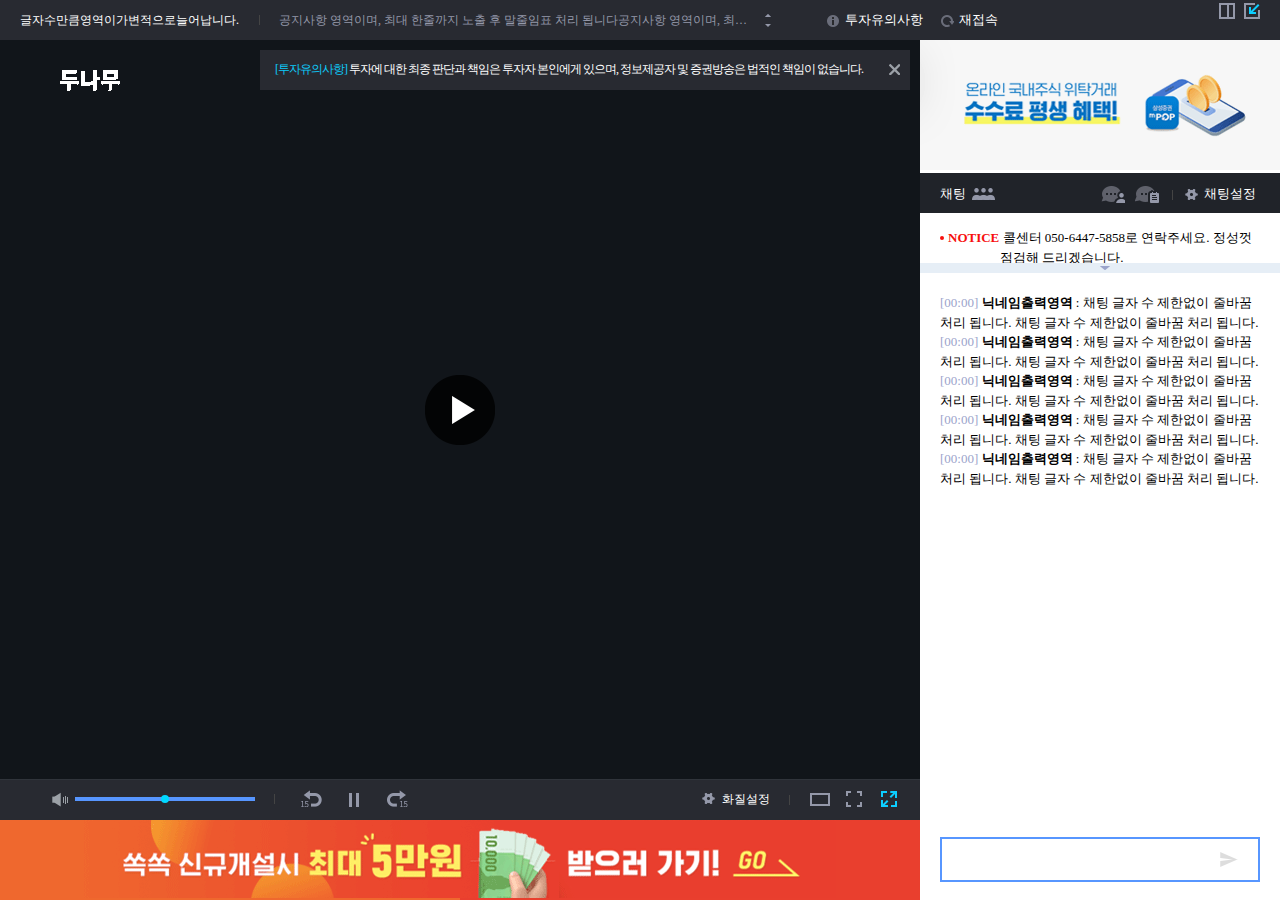
==== user/index.html @ 4ba5547e "Initial commit" ====
<!DOCTYPE html>
<html lang="en">
<head>
  <meta charset="UTF-8">
  <meta http-equiv="X-UA-Compatible" content="IE=edge">
  <meta name="viewport" content="width=device-width, initial-scale=1.0">
  <title>USER</title>
  <link rel="stylesheet" href="./main.css">
</head>
<body>
  <div class="wrapper">
    <div class="header">
      <div class="service_name">글자수만큼영역이가변적으로늘어납니다.</div>
      <div class="notice">공지사항 영역이며, 최대 한줄까지 노출 후 말줄임표 처리 됩니다공지사항 영역이며, 최대 한줄까지 노출 후 말줄임표 처리 됩니다공지사항 영역이며, 최대 한줄까지 노출 후 말줄임표 처리 됩니다.<button class="notice_btn"><span>공지사항 버튼</span></button></div>
      <div class="btn_wrap">
        <button class="invest_notice_btn">투자유의사항</button>
        <button class="reconnect_btn">재접속</button>
      </div>
      <div class="btn_wrap">
        <button class="toggle_btn conversionBtn"><span>toggle버튼</span></button>
        <button class="seperate_btn conversionBtn"><span>분리버튼</span></button>
      </div>
    </div>
    <div class="main">
      <div class="share_wrapper">
        <div class="video_box">
          <div class="invest_notice_box">
            <span>[투자유의사항]</span> 투자에 대한 최종 판단과 책임은 투자자 본인에게 있으며, 정보제공자 및 증권방송은 법적인 책임이 없습니다.
            <button><span>투자유의사항 닫기버튼</span></button>
          </div>
          <img src="/images/logo.gif" alt="로고" class="logo">
          <button class="play_btn"><span>재생 버튼</span></button>
        </div>
        <div class="tool_box">
          <div class="volume">
            <button class="volume_btn conversionBtn"><span>음소거 on/off 버튼</span></button>
            <div class="volume_control">
              <input type="range" max="100" value="50">
            </div>
          </div>
          <div class="time_control">
            <button class="rewind_btn"><span>15초 되감기 버튼</span></button>
            <button class="pause_btn"><span>일시정지 버튼</span></button>
            <button class="fast_forward_btn"><span>15초 빨리감기 버튼</span></button>

          </div>
          <div class="picture_qual">
            <button class="picture_qual_btn conversionBtn">화질설정</button>
            <div class="picture_qual_choice">
              <dl>
                <dt>화질설정</dt>
                <dd>
                  <ul>
                    <li><input type="radio" name="pictureQual"><label>720p</label></li>
                    <li><input type="radio" name="pictureQual"><label>480p</label></li>
                    <li><input type="radio" name="pictureQual"><label>360p</label></li>
                    <li><input type="radio" name="pictureQual"><label>240p</label></li>
                    <li><input type="radio" name="pictureQual" checked><label>auto</label></li>
                  </ul>
                </dd>
              </dl>
            </div>
            <button class="screen_mode conversionBtn"></button>
            <button class="full_mode conversionBtn"></button>
            <button class="broad_size_change on conversionBtn"></button>
          </div>
        </div>
        <div class="footer">
          <a href="www.naver.com" class="banner"><img src="/images/img_user_bnr.png" alt="쏙쏙 신규개설시 최대 5만원 -> 받으러 가기 GO"></a>
        </div>
      </div>
      <div class="chat_box">
        <div class="chat_banner">
          <a href="www.naver.com" class=""><img src="/images/img_profile_bnr.png" alt="쏙쏙 신규개설시 최대 5만원 -> 받으러 가기 GO"></a>
        </div>
        <div class="chat_tool_box">
          <button class="user_list_btn conversionBtn">채팅</button>
          <button class="chat_target_btn"><span>전체 채팅 on/off</span></button>
          <button class="chat_view_btn"><span>전체 채팅 보기</span></button>
          <button class="chat_setting_btn">채팅설정</button>
        </div>
        <div class="host_notice_area">
          <ul>
            <li>
              <span>NOTICE</span> 콜센터 050-6447-5858로 연락주세요. 정성껏 점검해 드리겠습니다.
            </li>
          </ul>
          <button class="host_notice_btn"><span>공지사항 버튼</span></button>
        </div>
        <div class="user_chat_area">
          <div class="chat_txt_area">
            <ul>
              <li><span>[00:00]</span> <em>닉네임출력영역</em> : 채팅 글자 수 제한없이 줄바꿈 처리 됩니다. 채팅 글자 수 제한없이 줄바꿈 처리 됩니다. </li>
              <li><span>[00:00]</span> <em>닉네임출력영역</em> : 채팅 글자 수 제한없이 줄바꿈 처리 됩니다. 채팅 글자 수 제한없이 줄바꿈 처리 됩니다. </li>
              <li><span>[00:00]</span> <em>닉네임출력영역</em> : 채팅 글자 수 제한없이 줄바꿈 처리 됩니다. 채팅 글자 수 제한없이 줄바꿈 처리 됩니다. </li>
              <li><span>[00:00]</span> <em>닉네임출력영역</em> : 채팅 글자 수 제한없이 줄바꿈 처리 됩니다. 채팅 글자 수 제한없이 줄바꿈 처리 됩니다. </li>
              <li><span>[00:00]</span> <em>닉네임출력영역</em> : 채팅 글자 수 제한없이 줄바꿈 처리 됩니다. 채팅 글자 수 제한없이 줄바꿈 처리 됩니다. </li>

            </ul>
          </div>
          <div class="chat_input_area">
            <input type="text" class="chat_input">
            <button class="input_enter_btn"></button>
          </div>
        </div>
      </div>
    </div>
  </div>
</body>
</html>

<script src="index.js"></script>
---- user/main.css ----
@import "reset.css";

.wrapper {
  background-color: #11151a;
  height: 100%;
  min-width: 1200px;
  display: flex;
  flex-direction: column;
  overflow: hidden;
}

.header {
  background-color: #282a31;
  font-size: 12px;
  height: 40px;
  color: #fff;
  display: grid;
  grid-template-columns: max-content 517px 1fr 1fr;
  grid-auto-rows: 40px;
}

.header>div {
  line-height: 40px;
}

.header>.service_name {
  padding: 0 20px;
  position: relative;
}

.header>.service_name:after {
  content: '';
  position: absolute;
  top: 15px;
  width: 1px;
  height: 10px;
  background-color: #444;
  right: -1px;
}

.header>.notice {
  padding: 0 20px;
  overflow: hidden;
  text-overflow: ellipsis;
  white-space: nowrap;
  color: #9498a9;
  position: relative;
}

.header>.notice .notice_btn {
  position: absolute;
  width: 6px;
  height: 14px;
  background: url(/images/bg_comm_set.png) no-repeat;
  background-size: 400px;
  background-position: 0px 0px;
  right: 5px;
  top: 14px;
}

.header>.btn_wrap {
  text-align: right;
}

.header>.btn_wrap button {
  color: #fff;
}

.header>.btn_wrap .invest_notice_btn {
  position: relative;
  padding-right: 43px;
}

.header>.btn_wrap .invest_notice_btn:before {
  content: '';
  position: absolute;
  width: 13px;
  height: 13px;
  background: url(/images/bg_comm_set.png) no-repeat;
  background-size: 400px;
  background-position: -20px 0px;
  left: -18px;
  top: 4px;
}

.invest_notice_box {
  position: absolute;
  width: 650px;
  height: 40px;
  color: #fff;
  background-color: #282a31;
  font-size: 12px;
  letter-spacing: -1px;
  text-align: left;
  padding: 13px 0 0 15px;
  right: 10px;
  /* padding-top: 43px; */
  top: 10px;
  box-sizing: border-box;
  letter-spacing: -1px;
}

.invest_notice_box span {
  color: #0dcbfa;
}

.invest_notice_box button {
  position: absolute;
  width: 11px;
  height: 11px;
  background: url(/images/bg_comm_set.png) no-repeat;
  background-size: 400px;
  background-position: -201px -291px;
  top: 14px;
  right: 10px;
}

.header>.btn_wrap .reconnect_btn {
  position: relative;
  padding-right: 20px;
  right: 10px;
}

.header>.btn_wrap .reconnect_btn:before {
  content: '';
  position: absolute;
  width: 13px;
  height: 13px;
  background: url(/images/bg_comm_set.png) no-repeat;
  background-size: 400px;
  background-position: -40px 0px;
  left: -18px;
  top: 4px;
}

.header>.btn_wrap .toggle_btn {
  position: relative;
  width: 16px;
  height: 16px;
  right: 6px;
  top: -5px;
}

.header>.btn_wrap .toggle_btn:before {
  content: '';
  position: absolute;
  width: 16px;
  height: 16px;
  background: url(/images/bg_comm_set.png) no-repeat;
  background-size: 400px;
  background-position: 0px -110px;
  left: 0px;
  top: 0px;
}

.header>.btn_wrap .toggle_btn.on:before {
  background-position: 0px -130px;
}


.header>.btn_wrap .seperate_btn {
  position: relative;
  padding-right: 36px;
  width: 16px;
  height: 16px;
  top: -5px;
}

.header>.btn_wrap .seperate_btn:before {
  content: '';
  position: absolute;
  width: 16px;
  height: 16px;
  background: url(/images/bg_comm_set.png) no-repeat;
  background-size: 400px;
  background-position: -20px -110px;
  left: 0px;
  top: 0px;
}

.header>.btn_wrap .seperate_btn.on:before {
  background-position: -20px -130px;
}

.video_box {
  position: relative;
}

.video_box .logo {
  margin-left: 60px;
  margin-top: 30px;
}

.video_box button.play_btn {
  width: 70px;
  height: 70px;
  background: url(/images/bg_comm_set.png) no-repeat;
  background-size: 400px;
  background-position: -1px -171px;
  position: absolute;
  top: 50%;
  left: 50%;
  transform: translate(-35px, -35px);
}

.main {
  flex-grow: 1;
  display: flex;
}

.main .share_wrapper {
  display: flex;
  flex-grow: 1;
  flex-direction: column;
}

.main .share_wrapper .video_box {
  flex-grow: 1;
}

.main .tool_box {
  height: 41px;
  background-color: #282a31;
  border-top: 1px solid #30343b;
  box-sizing: border-box;
  display: grid;
  grid-template-columns: 230px 1fr 1fr;
  padding-top: 8px;
  padding-left: 45px;
}

.main .tool_box .volume {
  position: relative;
  padding: 2px 5px 5px;
}

.main .tool_box .volume:after {
  content: '';
  position: absolute;
  width: 1px;
  height: 10px;
  background-color: #444;
  right: 0;
  top: 6px;
}

.main .tool_box .volume .volume_btn {
  position: absolute;
  width: 19px;
  height: 20px;
  background: url(/images/bg_comm_set.png) no-repeat;
  background-size: 400px;
  background-position: -198px -107px;
}

.main .tool_box .volume .volume_btn.on {
  background-position: -198px -127px;

}

.main .tool_box .volume .volume_control input[type="range"] {
  -webkit-appearance: none;
  margin-left: 25px;
  width: 180px;
  height: 4px;
  /* outline: none; */
  position: absolute;
  top: 7px;
  cursor: pointer;
  border-radius: 0;
  background-color: #5796ff;
}

.main .tool_box .volume .volume_control input[type="range"]:focus {
  outline: none;
}

.main .tool_box .volume .volume_control input[type="range"]::-webkit-slider-runnable-track {
  width: 100%;
  height: 4px;
}

.main .tool_box .volume .volume_control input[type="range"]::-webkit-slider-thumb {
  -webkit-appearance: none;
  cursor: pointer;
  position: relative;
  background-color: #00d8ff;
  width: 8px;
  height: 8px;
  border-radius: 50%;
  margin-top: -2px;
}

.main .tool_box .volume .volume_control input[type="range"]::-moz-slider-runnable-track {
  width: 100%;
  height: 4px;
}

.main .tool_box .volume .volume_control input[type="range"]::-moz-range-thumb {
  -moz-appearance: none;
  cursor: pointer;
  position: relative;
  background-color: #00d8ff;
  width: 8px;
  height: 8px;
  border-radius: 50%;
  margin-top: -2px;
}


.main .tool_box .time_control {
  padding-left: 26px;
  padding-top: 2px;

}

.main .tool_box .time_control .rewind_btn {
  width: 21px;
  height: 17px;
  background: url(/images/bg_comm_set.png) no-repeat;
  background-size: 400px;
  background-position: -71px -30px;
}

.main .tool_box .time_control .pause_btn {
  width: 10px;
  height: 16px;
  background: url(/images/bg_comm_set.png) no-repeat;
  background-size: 400px;
  background-position: -101px -30px;
  margin-left: 23px;
}

.main .tool_box .time_control .fast_forward_btn {
  width: 21px;
  height: 17px;
  background: url(/images/bg_comm_set.png) no-repeat;
  background-size: 400px;
  background-position: -121px -30px;
  margin-left: 24px;
}


.main .tool_box .picture_qual {
  position: relative;
}

.main .tool_box .picture_qual .picture_qual_btn {
  position: absolute;
  width: 48px;
  height: 12px;
  font-size: 12px;
  color: #fff;
  right: 150px;
  top: 3px;
}

.main .tool_box .picture_qual .picture_qual_btn:before {
  content: '';
  position: absolute;
  background: url(/images/bg_comm_set.png) no-repeat;
  background-size: 400px;
  background-position: -60px 0px;
  width: 13px;
  height: 11px;
  left: -20px;
  top: 2px;
}

.main .tool_box .picture_qual .picture_qual_btn:after {
  content: '';
  position: absolute;
  width: 1px;
  height: 10px;
  background-color: #444;
  right: -20px;
  top: 4px;
}

.main .tool_box .picture_qual .picture_qual_choice {
  position: absolute;
  display: none;
}

.main .tool_box .picture_qual .picture_qual_btn.on+.picture_qual_choice {
  display: block;
  width: 110px;
  height: 184px;
  background-color: #282a31;
  bottom: 50px;
  right: 150px;
}

.main .tool_box .picture_qual .picture_qual_choice {
  color: #fff;
  font-size: 13px;
  padding: 20px;
  box-sizing: border-box;
}

.main .tool_box .picture_qual .picture_qual_choice dl dt {
  font-weight: bold;
}

.main .tool_box .picture_qual .picture_qual_choice dl dd ul {
  padding-top: 20px;
}

.main .tool_box .picture_qual .picture_qual_choice dl dd ul li {
  position: relative;
  padding-top: 10px;
}

.main .tool_box .picture_qual .picture_qual_choice dl dd ul li:first-child {
  padding-top: 0;
}

.main .tool_box .picture_qual .picture_qual_choice dl dd ul li input {
  margin: 0;
  appearance: none;
  width: 14px;
  height: 14px;
  background: url(/images/bg_comm_set.png) no-repeat;
  background-size: 400px;
  background-position: -140px -110px;
  cursor: pointer;
}

.main .tool_box .picture_qual .picture_qual_choice dl dd ul li input:checked {
  background-position-y: -130px;
}

.main .tool_box .picture_qual .picture_qual_choice dl dd ul li label {
  position: absolute;
  margin-left: 5px;
  top: 10px;
}

.main .tool_box .picture_qual .picture_qual_choice dl dd ul li:first-child label {
  top: 0;
}

.main .tool_box .picture_qual .screen_mode {
  position: absolute;
  width: 20px;
  height: 13px;
  background: url(/images/bg_comm_set.png) no-repeat;
  background-size: 400px;
  background-position: -50px -112px;
  right: 90px;
  top: 5px;
}

.main .tool_box .picture_qual .screen_mode.on {
  background-position-y: -132px;

}

.main .tool_box .picture_qual .full_mode {
  position: absolute;
  width: 16px;
  height: 16px;
  background: url(/images/bg_comm_set.png) no-repeat;
  background-size: 400px;
  background-position: -80px -110px;
  right: 58px;
  top: 3px
}

.main .tool_box .picture_qual .full_mode.on {
  background-position-y: -130px;
}

.main .tool_box .picture_qual .broad_size_change {
  position: absolute;
  width: 16px;
  height: 16px;
  background: url(/images/bg_comm_set.png) no-repeat;
  background-size: 400px;
  background-position: -110px -110px;
  right: 23px;
  top: 3px
}

.main .tool_box .picture_qual .broad_size_change.on {
  background-position-y: -130px;
}

.footer {
  /* background-color: #e93f2e; */
  background: linear-gradient(to right, #ef682e 50%, #e93f2e 50%);
  height: 80px;
  text-align: center;
}

.chat_box {
  display: flex;
  flex-direction: column;
  background-color: #fff;
  max-width: 360px;
}

.chat_box .chat_tool_box {
  position: relative;
  background-color: #202329;
  height: 40px;
}

.chat_box .chat_tool_box button {
  color: #fff;
}

.chat_box .chat_tool_box .user_list_btn {
  position: relative;
  width: 54px;
  height: 13px;
  left: 20px;
  top: 12px;
  font-size: 13px;
  text-align: left;
}

.chat_box .chat_tool_box .user_list_btn:after {
  content: '';
  position: absolute;
  width: 23px;
  height: 12px;
  background: url(/images/bg_comm_set.png) no-repeat;
  background-size: 400px;
  background-position: -230px -110px;
  left: 32px;
  top: 3px;
}

.chat_box .chat_tool_box .user_list_btn.on:after {
  background-position: -230px -130px;
}

.chat_box .chat_tool_box .chat_target_btn {
  position: absolute;
  width: 24px;
  height: 17px;
  top: 13px;
  right: 155px;
  background: url(/images/bg_comm_set.png) no-repeat;
  background-size: 400px;
  background-position: 0px -30px;
}

.chat_box .chat_tool_box .chat_target_btn:after {
  content: '';
  width: 1px;
  height: 10px;
  background-color: #444;
  position: absolute;
  top: 4px;
  right: -14px;
}


.chat_box .chat_tool_box .chat_view_btn {
  position: absolute;
  width: 24px;
  height: 17px;
  top: 13px;
  right: 121px;
  background: url(/images/bg_comm_set.png) no-repeat;
  background-size: 400px;
  background-position: -31px -30px;
}

.chat_box .chat_tool_box .chat_view_btn:after {
  content: '';
  width: 1px;
  height: 10px;
  background-color: #444;
  position: absolute;
  top: 4px;
  right: -14px;
}

.chat_box .chat_tool_box .chat_setting_btn {
  position: absolute;
  right: 20px;
  width: 61px;
  height: 13px;
  top: 12px;
}

.chat_box .chat_tool_box .chat_setting_btn:before {
  content: '';
  position: absolute;
  width: 13px;
  height: 11px;
  background: url(/images/bg_comm_set.png) no-repeat;
  background-size: 400px;
  background-position: -60px 0px;
  left: -14px;
  top: 4px;
}


.chat_box .host_notice_area {
  position: relative;
  background-color: #fff;
  height: 20px;
  overflow-y: hidden;
  padding: 20px;
}

.chat_box .host_notice_area ul li {
  position: relative;
  margin: -5px 0 0 60px;
  font-size: 13px;
  text-indent: -52px;
  line-height: 1.5;
}

.chat_box .host_notice_area ul li span {
  color: #f7100e;
  font-weight: 700;

}

.chat_box .host_notice_area ul li:before {
  content: '';
  position: absolute;
  width: 4px;
  height: 4px;
  background-color: #f7100e;
  border-radius: 50%;
  top: 8px;
  left: -60px;
}


.chat_box .host_notice_area .host_notice_btn {
  width: 100%;
  position: absolute;
  left: 0;
  bottom: 0;
  background-color: #e6eef6;
  height: 10px;
}

.chat_box .host_notice_area .host_notice_btn:after {
  content: '';
  position: absolute;
  width: 10px;
  height: 4px;
  background: url(/images/bg_comm_set.png) no-repeat;
  background-size: 400px;
  background-position: -90px 0px;
  top: 3px;
}

.user_chat_area {
  flex-direction: column;
  flex-grow: 1;
  position: relative;
  padding: 20px;
  display: flex;
}

.user_chat_area .chat_txt_area ul li {
  font-size: 13px;
  line-height: 1.5;
}

.user_chat_area .chat_txt_area ul li span {
  color: #9ba4cb;
}

.user_chat_area .chat_txt_area ul li em {
  font-weight: 700;
}

.user_chat_area .chat_input_area {
  position: absolute;
  bottom: 0;
}

.user_chat_area .chat_input_area .chat_input {
  position: absolute;
  bottom: 18px;
  width: 320px;
  height: 45px;
  border: 2px solid #5796ff;
  font-size: 13px;
  padding: 0 20px;
  box-sizing: border-box;
}

.user_chat_area .chat_input_area .input_enter_btn {
  position: absolute;
  width: 18px;
  height: 15px;
  background: url(/images/bg_comm_set.png) no-repeat;
  background-size: 400px;
  background-position: -170px -110px;
  top: -48px;
  left: 280px;
}

.user_chat_area .chat_input_area .input_enter_btn.on {
  background-position: -170px -130px;
}

.user_chat_area .chat_input_area .chat_input:focus-visible {
  outline: none;
}
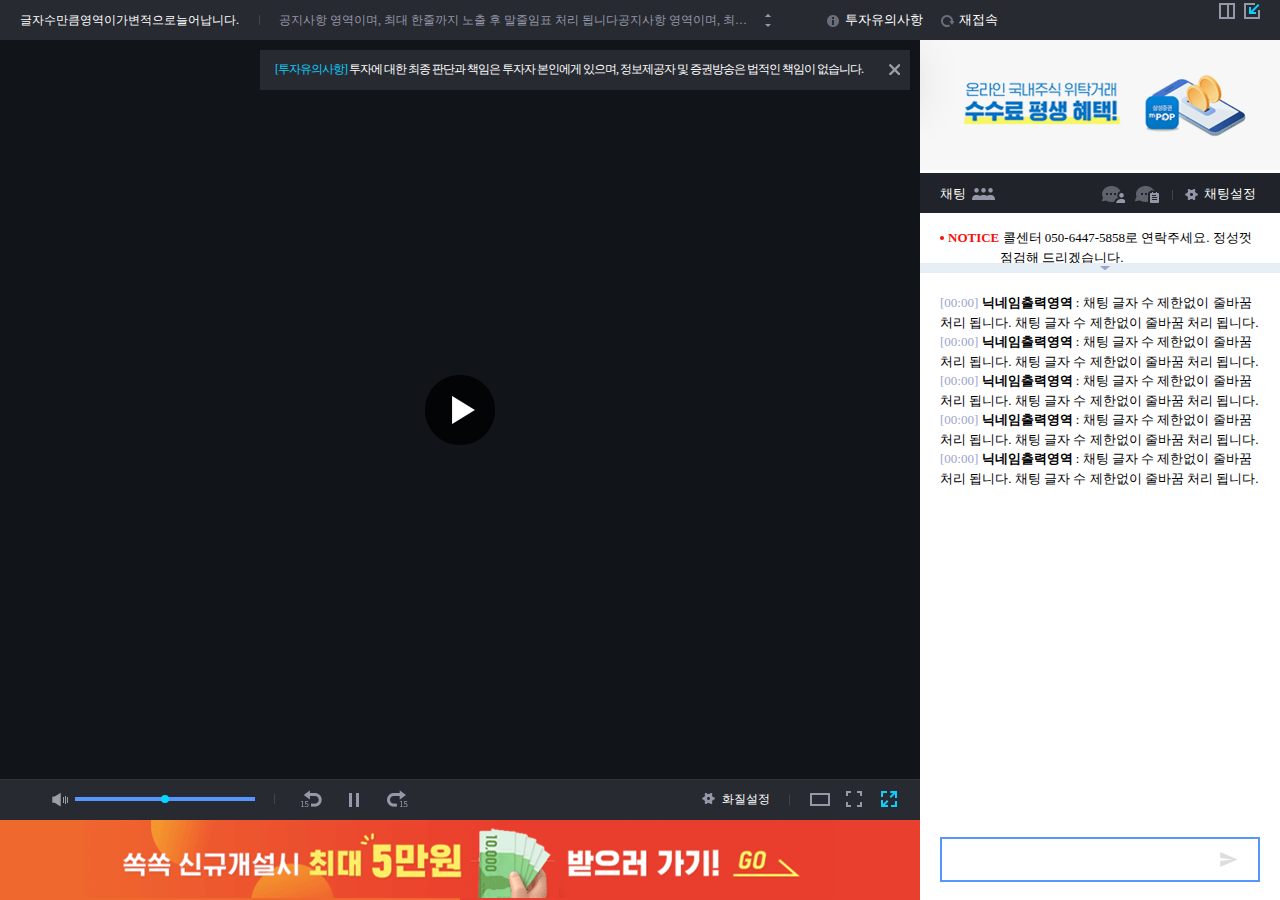
==== commit f0c9c43d: "update" ====
--- a/user/index.html
+++ b/user/index.html
@@ -28,7 +28,7 @@
             <span>[투자유의사항]</span> 투자에 대한 최종 판단과 책임은 투자자 본인에게 있으며, 정보제공자 및 증권방송은 법적인 책임이 없습니다.
             <button><span>투자유의사항 닫기버튼</span></button>
           </div>
-          <img src="/images/logo.gif" alt="로고" class="logo">
+          <!-- <img src="../images/logo.gif" alt="로고" class="logo"> -->
           <button class="play_btn"><span>재생 버튼</span></button>
         </div>
         <div class="tool_box">
@@ -66,12 +66,12 @@
           </div>
         </div>
         <div class="footer">
-          <a href="www.naver.com" class="banner"><img src="/images/img_user_bnr.png" alt="쏙쏙 신규개설시 최대 5만원 -> 받으러 가기 GO"></a>
+          <a href="www.naver.com" class="banner"><img src="../images/img_user_bnr.png" alt="쏙쏙 신규개설시 최대 5만원 -> 받으러 가기 GO"></a>
         </div>
       </div>
       <div class="chat_box">
         <div class="chat_banner">
-          <a href="www.naver.com" class=""><img src="/images/img_profile_bnr.png" alt="쏙쏙 신규개설시 최대 5만원 -> 받으러 가기 GO"></a>
+          <a href="www.naver.com" class=""><img src="../images/img_profile_bnr.png" alt="쏙쏙 신규개설시 최대 5만원 -> 받으러 가기 GO"></a>
         </div>
         <div class="chat_tool_box">
           <button class="user_list_btn conversionBtn">채팅</button>
